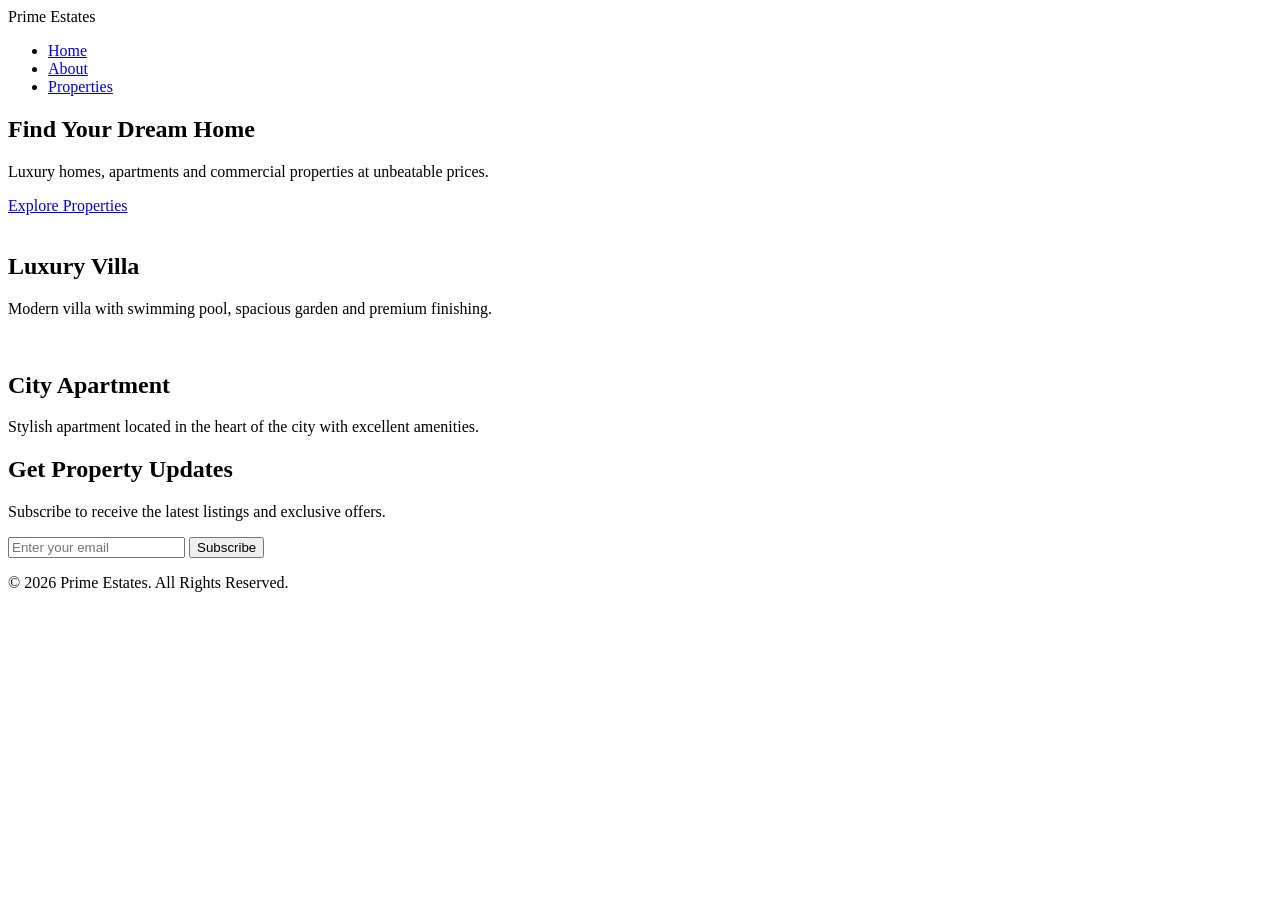
==== index.html @ c042b897 "Create index.html" ====
<!DOCTYPE html>
<html lang="en">
<head>
<meta charset="UTF-8">
<meta name="viewport" content="width=device-width, initial-scale=1.0">
<title>Prime Estates</title>
<link rel="stylesheet" href="css/style.css">
</head>

<body>

<header>
    <nav class="navbar">
        <div class="logo">Prime Estates</div>

        <ul class="nav-links">
            <li><a href="index.html">Home</a></li>
            <li><a href="about.html">About</a></li>
            <li><a href="properties.html">Properties</a></li>
        </ul>
    </nav>
</header>

<section class="hero">
    <div class="hero-content">
        <h1>Find Your Dream Home</h1>
        <p>Luxury homes, apartments and commercial properties at unbeatable prices.</p>
        <a href="properties.html" class="btn">Explore Properties</a>
    </div>
</section>

<section class="main-content">

    <div class="left-section">

        <div class="property-card">
            <img src="images/property1.jpg" alt="">
            <div>
                <h2>Luxury Villa</h2>
                <p>Modern villa with swimming pool, spacious garden and premium finishing.</p>
            </div>
        </div>

        <div class="property-card">
            <img src="images/property2.jpg" alt="">
            <div>
                <h2>City Apartment</h2>
                <p>Stylish apartment located in the heart of the city with excellent amenities.</p>
            </div>
        </div>

    </div>

    <div class="right-section">
        <h2>Get Property Updates</h2>
        <p>Subscribe to receive the latest listings and exclusive offers.</p>

        <form>
            <input type="email" placeholder="Enter your email">
            <button type="submit">Subscribe</button>
        </form>
    </div>

</section>

<footer>
    <p>© 2026 Prime Estates. All Rights Reserved.</p>
</footer>

</body>
</html>
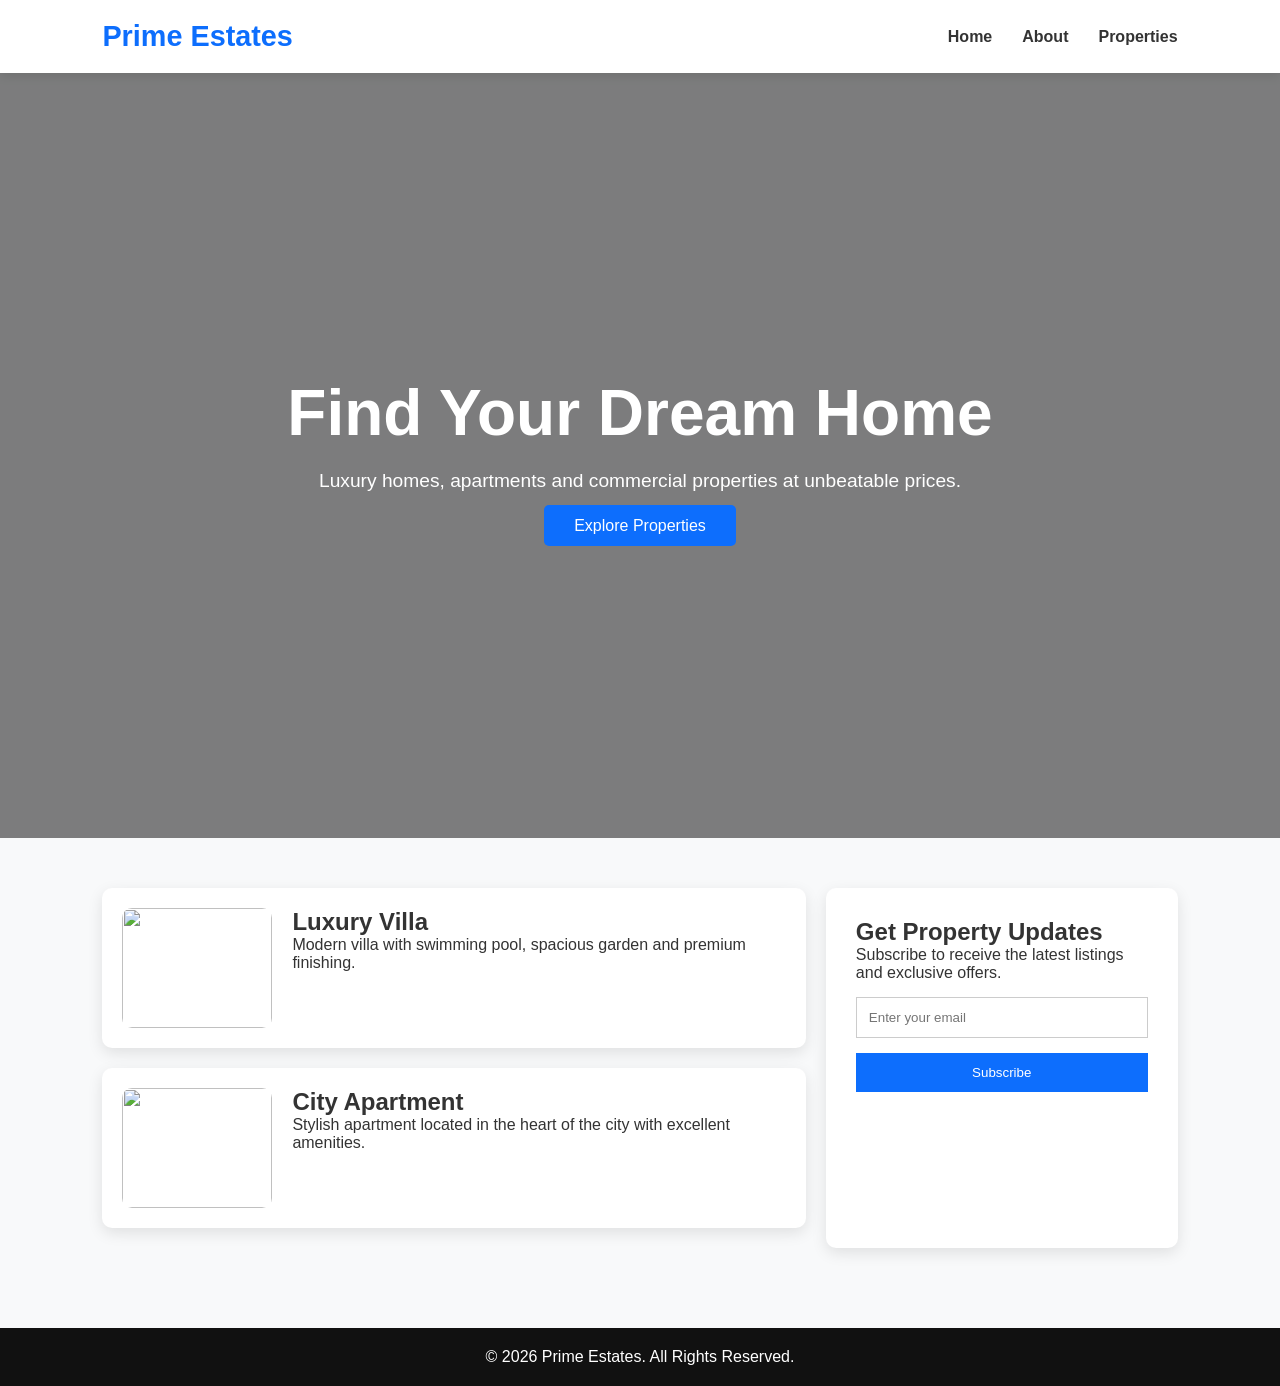
==== commit 5895a3ea: "Update index.html" ====
--- a/index.html
+++ b/index.html
@@ -4,7 +4,7 @@
 <meta charset="UTF-8">
 <meta name="viewport" content="width=device-width, initial-scale=1.0">
 <title>Prime Estates</title>
-<link rel="stylesheet" href="css/style.css">
+<link rel="stylesheet" href="style.css">
 </head>
 
 <body>
@@ -34,7 +34,7 @@
     <div class="left-section">
 
         <div class="property-card">
-            <img src="images/property1.jpg" alt="">
+            <img src="property1.jpg" alt="">
             <div>
                 <h2>Luxury Villa</h2>
                 <p>Modern villa with swimming pool, spacious garden and premium finishing.</p>
@@ -42,7 +42,7 @@
         </div>
 
         <div class="property-card">
-            <img src="images/property2.jpg" alt="">
+            <img src="property2.jpg" alt="">
             <div>
                 <h2>City Apartment</h2>
                 <p>Stylish apartment located in the heart of the city with excellent amenities.</p>
@@ -68,4 +68,4 @@
 </footer>
 
 </body>
-</html>+</html>
--- a/style.css
+++ b/style.css
@@ -0,0 +1,204 @@
+*{
+margin:0;
+padding:0;
+box-sizing:border-box;
+font-family:Segoe UI,sans-serif;
+}
+
+body{
+background:#f8f9fa;
+color:#333;
+}
+
+.navbar{
+display:flex;
+justify-content:space-between;
+align-items:center;
+padding:20px 8%;
+background:white;
+box-shadow:0 3px 10px rgba(0,0,0,.1);
+}
+
+.logo{
+font-size:1.8rem;
+font-weight:bold;
+color:#0d6efd;
+}
+
+.nav-links{
+display:flex;
+list-style:none;
+gap:30px;
+}
+
+.nav-links a{
+text-decoration:none;
+color:#333;
+font-weight:600;
+transition:.3s;
+}
+
+.nav-links a:hover{
+color:#0d6efd;
+}
+
+.hero{
+height:85vh;
+background:
+linear-gradient(rgba(0,0,0,.5),rgba(0,0,0,.5)),
+url('../images/hero.jpg');
+background-size:cover;
+background-position:center;
+display:flex;
+align-items:center;
+justify-content:center;
+text-align:center;
+}
+
+.hero-content{
+color:white;
+}
+
+.hero-content h1{
+font-size:4rem;
+margin-bottom:20px;
+}
+
+.hero-content p{
+font-size:1.2rem;
+margin-bottom:25px;
+}
+
+.btn{
+padding:12px 30px;
+background:#0d6efd;
+color:white;
+text-decoration:none;
+border-radius:5px;
+transition:.3s;
+}
+
+.btn:hover{
+background:#084298;
+}
+
+.main-content{
+display:grid;
+grid-template-columns:2fr 1fr;
+gap:20px;
+padding:50px 8%;
+}
+
+.property-card{
+display:flex;
+background:white;
+padding:20px;
+margin-bottom:20px;
+border-radius:10px;
+box-shadow:0 5px 15px rgba(0,0,0,.1);
+transition:.3s;
+}
+
+.property-card:hover{
+transform:translateY(-5px);
+}
+
+.property-card img{
+width:150px;
+height:120px;
+object-fit:cover;
+border-radius:10px;
+margin-right:20px;
+}
+
+.right-section{
+background:white;
+padding:30px;
+border-radius:10px;
+box-shadow:0 5px 15px rgba(0,0,0,.1);
+}
+
+.right-section input{
+width:100%;
+padding:12px;
+margin:15px 0;
+border:1px solid #ccc;
+}
+
+.right-section button{
+width:100%;
+padding:12px;
+background:#0d6efd;
+color:white;
+border:none;
+cursor:pointer;
+}
+
+.properties{
+display:grid;
+grid-template-columns:repeat(auto-fit,minmax(280px,1fr));
+gap:25px;
+padding:50px 8%;
+}
+
+.card{
+background:white;
+padding:15px;
+border-radius:10px;
+box-shadow:0 5px 15px rgba(0,0,0,.1);
+text-align:center;
+transition:.3s;
+}
+
+.card:hover{
+transform:translateY(-10px);
+}
+
+.card img{
+width:100%;
+height:250px;
+object-fit:cover;
+border-radius:10px;
+margin-bottom:15px;
+}
+
+.page{
+padding:60px 8%;
+line-height:1.8;
+}
+
+footer{
+background:#111;
+color:white;
+text-align:center;
+padding:20px;
+margin-top:30px;
+}
+
+/* RESPONSIVE */
+
+@media(max-width:768px){
+
+.navbar{
+flex-direction:column;
+gap:15px;
+}
+
+.main-content{
+grid-template-columns:1fr;
+}
+
+.property-card{
+flex-direction:column;
+}
+
+.property-card img{
+width:100%;
+height:200px;
+margin-bottom:15px;
+}
+
+.hero-content h1{
+font-size:2.5rem;
+}
+}
